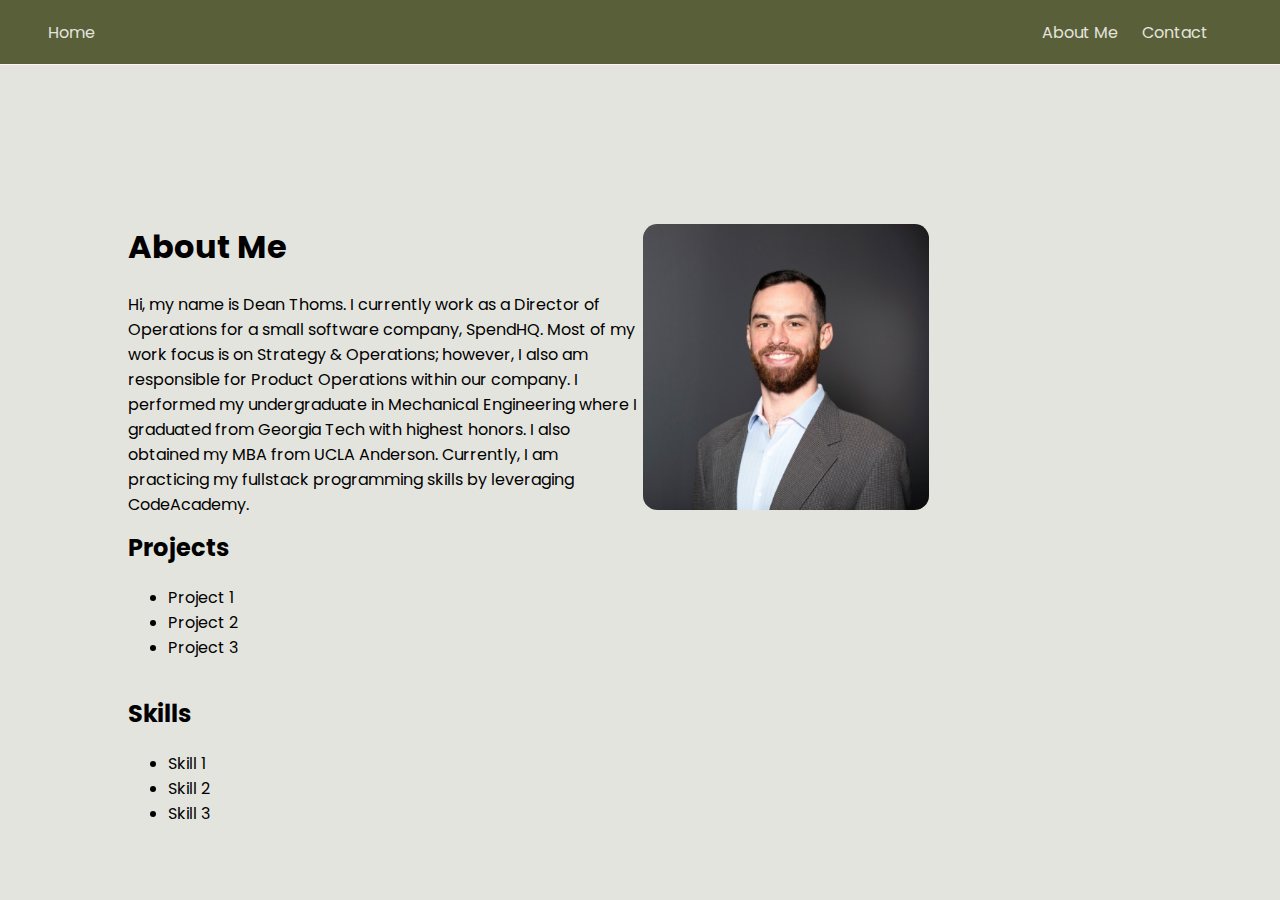
==== index.html @ 87165143 "initial commit" ====
<!DOCTYPE html>
<html>
    <head>
        <title>Dean Thoms</title>
        <nav>
        </nav>
        <link rel="stylesheet" href="./styles.css">
        <link href="https://fonts.googleapis.com/css?family=Nunito+Sans:400,400i,700&amp;display=swap" rel="stylesheet">
        <link href="https://fonts.googleapis.com/css?family=Poppins:400,500,700&amp;display=swap" rel="stylesheet">
    </head>
    <body>
        <header class="site-header">
            <a id="home" class="logo" href="#home">Home</a>
            <ul class="navbar">
                <li><a id="About Me" href="#aboutme">About Me</a></li>
                <li><a id="Contact" href="#contact">Contact</a></li>
            </ul>
            </div>
        </header>
        <main>
            <section id="about-me">
                <div class="about-me-text"> 
                    <h1>About Me</h1>
                    <p>Hi, my name is Dean Thoms. I currently work as a Director of Operations for a small software company, SpendHQ. 
                        Most of my work focus is on Strategy & Operations; however, I also am responsible for Product Operations within our company.
                        I performed my undergraduate in Mechanical Engineering where I graduated from Georgia Tech with highest honors. I also obtained my MBA from UCLA Anderson. 
                        Currently, I am practicing my fullstack programming skills by leveraging CodeAcademy. 
                    </p>
                </div>
                <img id="headshot" src="./headshot.jpeg" alt="Headshot of Dean"/>
            </section>
            <section id="projects">
                <div class="projects"> 
                    <h2>Projects</h2>
                    <ul>
                        <li>Project 1</li>
                        <li>Project 2</li>
                        <li>Project 3</li>
                    </ul>
                </div>
            </section>
            <section id="skills">
                <div class="skills"> 
                    <h2>Skills</h2>
                    <ul>
                        <li>Skill 1</li>
                        <li>Skill 2</li>
                        <li>Skill 3</li>
                    </ul>
                </div>
            </section>
        </main>
    </body>
    <footer>
    </footer>
</html>
---- styles.css ----
/* Unverisal Styles */

html {
    font-size: 16px;
}


body {
    font-family: Poppins,  "Nunito Sans", sans-serif;
    background-color: #E4E4DE;
    margin: 0 10%;
}

main {
    position: relative;
    top: 8rem;
    display: grid;
    align-items: center;
    flex-grow: 1;
    flex-shrink: 1; 
}

/* Color Schema */

.ethereal-ivory {
    background-color: #E4E4DE;
    width: 20%;
}

.sophisticated-sage {
    background-color: #C4C5BA;
    width: 20%;
}

.muted-moss {
    background-color: #595f39;
    color: #fff;
    width: 20%;
}

.timeless-noir {
    background-color: #1B1B1B;
    color: #fff;
    width: 20%;
}


.font-panel-poppins {
    font-family: Poppins;
}

.font-panel-sans-serif {
    font-family: sans-serif;
}

/* Header */
header {
    position: fixed;
    top: 0px;
    left: 0px;
    background-color: #595f39;
    width: 100%;
    height: 100%;
    display: inline-flex;
    justify-content: space-between;
    align-items: center;
    height: 4rem;
    border-bottom: 1px solid seashell;
    z-index: 100;
    color: #E4E4DE;
}

header .logo {
    padding: 3rem;
    color: #E4E4DE;
}

header ul {
    display: inline-flex;
    justify-content: space-between;
    list-style: none;
    margin-right: 3rem;    
}

header a {
    list-style: none;
    margin-right: 1.5rem;
    color: #E4E4DE;
    text-decoration: none;
}

/* Main */

section#about-me {
    position: relative;
    top: 3rem;
    display: grid;
    align-items: center;
    grid-template-columns: 1fr 1fr;
    column-gap: 5px;
}

.about-me-text { 
    text-align: left;
}

#headshot {
    max-width: 75%;
    max-height: 75%;
    border-radius: 5%;
}

section#projects {
    display: flex;
    flex-flow: column wrap;
    align-items: first baseline;
}

.section#skills {
    display: flex;
    flex-flow: column wrap;
    align-items: first baseline;
}
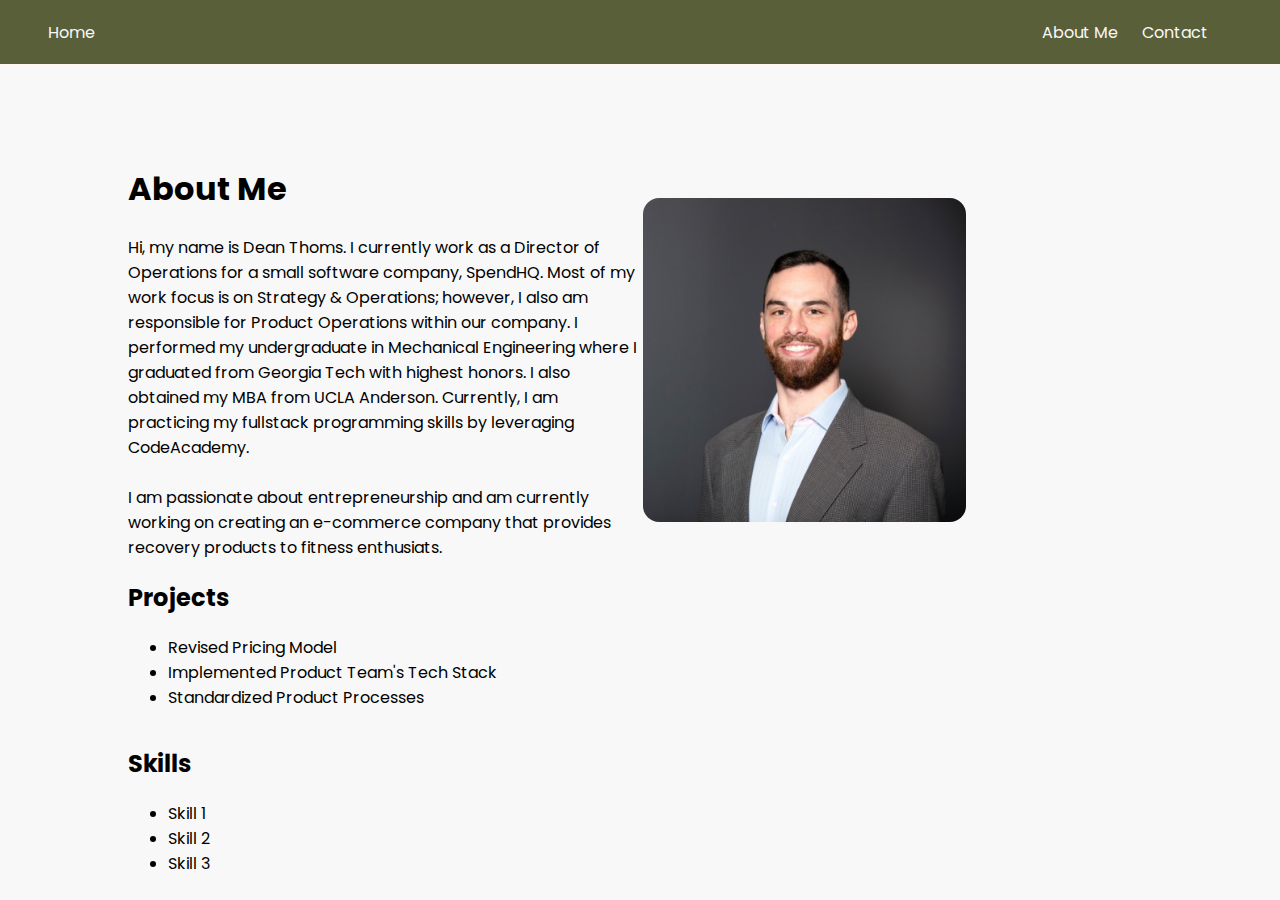
==== commit 42150e1e: "added contact page and updated background" ====
--- a/index.html
+++ b/index.html
@@ -10,12 +10,12 @@
     </head>
     <body>
         <header class="site-header">
-            <a id="home" class="logo" href="#home">Home</a>
+            <a id="home" class="logo" href="./index.html">Home</a>
             <ul class="navbar">
                 <li><a id="About Me" href="#aboutme">About Me</a></li>
-                <li><a id="Contact" href="#contact">Contact</a></li>
+                <li><a id="Contact" href="./contact.html">Contact</a></li>
             </ul>
-            </div>
+            
         </header>
         <main>
             <section id="about-me">
@@ -25,6 +25,9 @@
                         Most of my work focus is on Strategy & Operations; however, I also am responsible for Product Operations within our company.
                         I performed my undergraduate in Mechanical Engineering where I graduated from Georgia Tech with highest honors. I also obtained my MBA from UCLA Anderson. 
                         Currently, I am practicing my fullstack programming skills by leveraging CodeAcademy. 
+                        <br>
+                        <br>
+                        I am passionate about entrepreneurship and am currently working on creating an e-commerce company that provides recovery products to fitness enthusiats.
                     </p>
                 </div>
                 <img id="headshot" src="./headshot.jpeg" alt="Headshot of Dean"/>
@@ -33,9 +36,9 @@
                 <div class="projects"> 
                     <h2>Projects</h2>
                     <ul>
-                        <li>Project 1</li>
-                        <li>Project 2</li>
-                        <li>Project 3</li>
+                        <li>Revised Pricing Model</li>
+                        <li>Implemented Product Team's Tech Stack</li>
+                        <li>Standardized Product Processes</li>
                     </ul>
                 </div>
             </section>
--- a/styles.css
+++ b/styles.css
@@ -7,7 +7,7 @@
 
 body {
     font-family: Poppins,  "Nunito Sans", sans-serif;
-    background-color: #E4E4DE;
+    background-color: #f8f8f8;
     margin: 0 10%;
 }
 
@@ -23,7 +23,7 @@
 /* Color Schema */
 
 .ethereal-ivory {
-    background-color: #E4E4DE;
+    background-color: #f8f8f8;
     width: 20%;
 }
 
@@ -67,12 +67,12 @@
     height: 4rem;
     border-bottom: 1px solid seashell;
     z-index: 100;
-    color: #E4E4DE;
+    color: #f8f8f8;
 }
 
 header .logo {
     padding: 3rem;
-    color: #E4E4DE;
+    color: #f8f8f8;
 }
 
 header ul {
@@ -85,7 +85,7 @@
 header a {
     list-style: none;
     margin-right: 1.5rem;
-    color: #E4E4DE;
+    color: #f8f8f8;
     text-decoration: none;
 }
 
@@ -93,7 +93,7 @@
 
 section#about-me {
     position: relative;
-    top: 3rem;
+    top: 1rem;
     display: grid;
     align-items: center;
     grid-template-columns: 1fr 1fr;
@@ -116,6 +116,10 @@
     align-items: first baseline;
 }
 
+section#projects ul {
+    list-style-image: url(https://s3-us-west-2.amazonaws.com/s.cdpn.io/3/right-arrow.svg);
+}
+
 .section#skills {
     display: flex;
     flex-flow: column wrap;
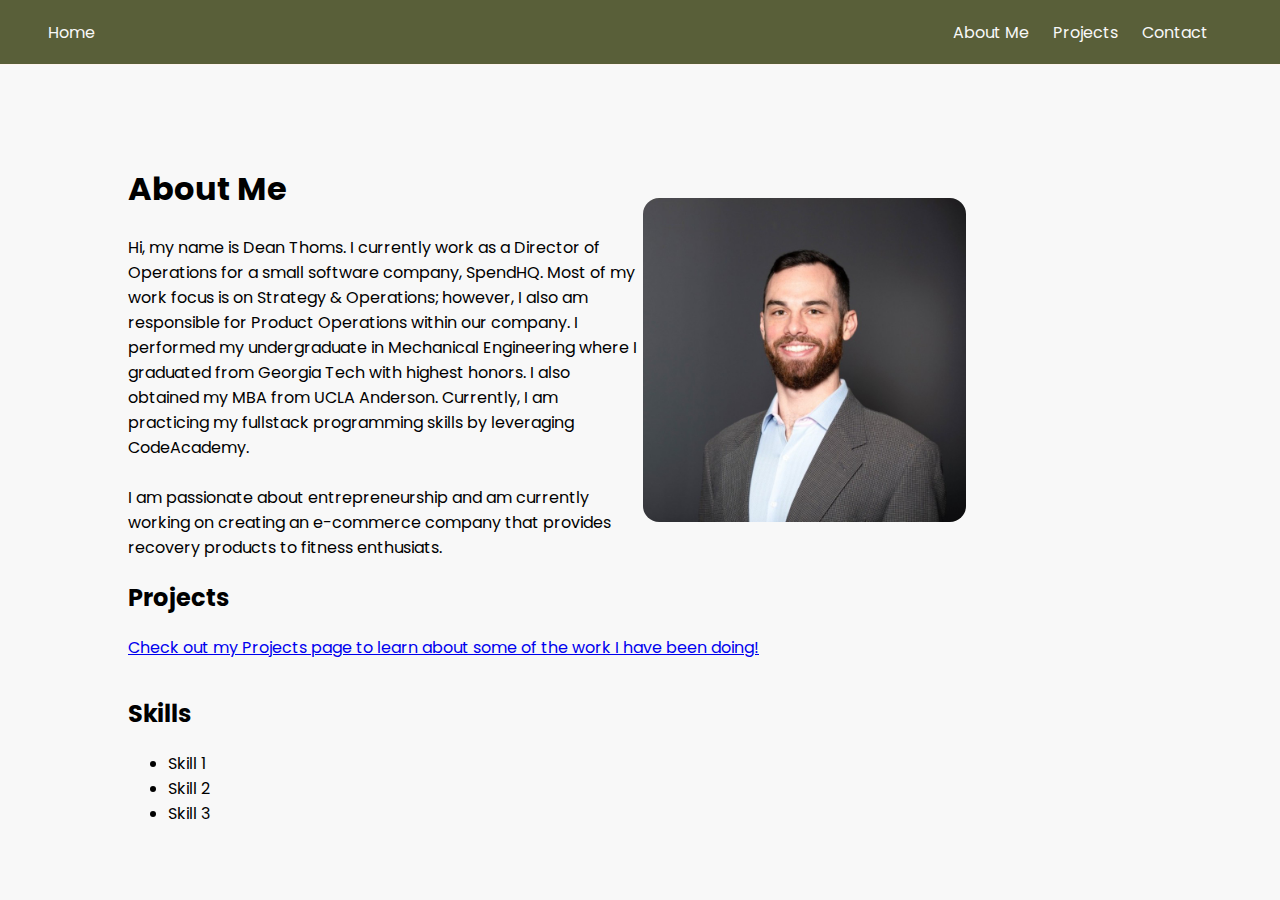
==== commit 7444f572: "interactive" ====
--- a/index.html
+++ b/index.html
@@ -13,9 +13,9 @@
             <a id="home" class="logo" href="./index.html">Home</a>
             <ul class="navbar">
                 <li><a id="About Me" href="#aboutme">About Me</a></li>
+                <li><a id="Projects" href="./projects.html">Projects</a></li>
                 <li><a id="Contact" href="./contact.html">Contact</a></li>
             </ul>
-            
         </header>
         <main>
             <section id="about-me">
@@ -35,11 +35,9 @@
             <section id="projects">
                 <div class="projects"> 
                     <h2>Projects</h2>
-                    <ul>
-                        <li>Revised Pricing Model</li>
-                        <li>Implemented Product Team's Tech Stack</li>
-                        <li>Standardized Product Processes</li>
-                    </ul>
+                    <p>
+                        <a id="Projects" href="./projects.html">Check out my Projects page to learn about some of the work I have been doing!</a>
+                    </p>
                 </div>
             </section>
             <section id="skills">
--- a/styles.css
+++ b/styles.css
@@ -126,3 +126,8 @@
     align-items: first baseline;
 }
 
+/* Projects Display Toggle */
+
+#pricingModelDesc {
+    display: none;
+}